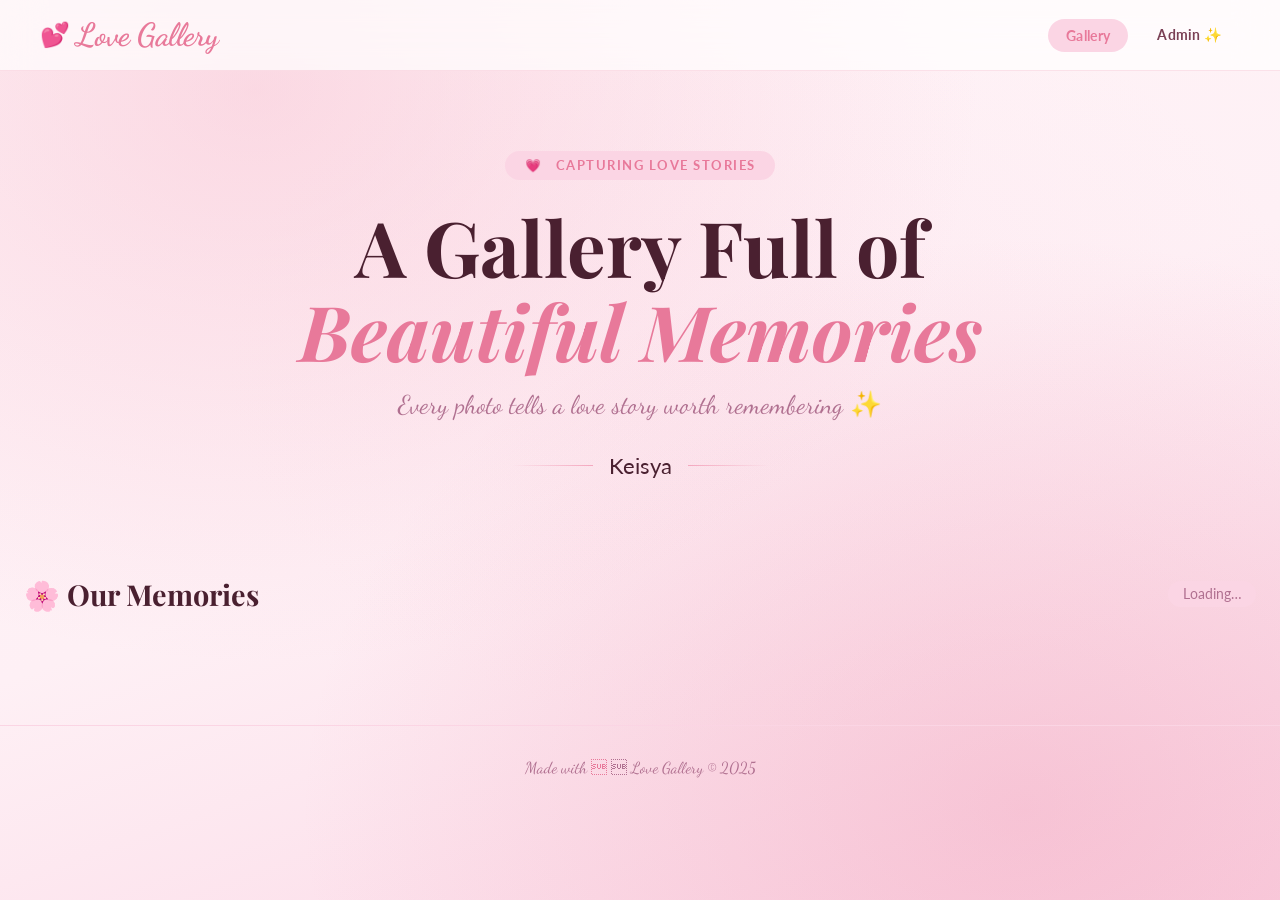
==== index.html @ 6d2fbdd9 "Add files via upload" ====
<!DOCTYPE html>
<html lang="en">
<head>
  <meta charset="UTF-8" />
  <meta name="viewport" content="width=device-width, initial-scale=1.0" />
  <title>Love Gallery 💕 — A Place for Beautiful Memories</title>
  <link rel="stylesheet" href="style.css" />
  <link rel="icon" href="data:image/svg+xml,<svg xmlns='http://www.w3.org/2000/svg' viewBox='0 0 100 100'><text y='.9em' font-size='90'>💕</text></svg>" />
</head>
<body>

  <!-- Floating Hearts -->
  <div class="floating-hearts" aria-hidden="true"></div>

  <!-- Lightbox -->
  <div class="lightbox hidden" id="lightbox" role="dialog" aria-modal="true">
    <button class="lightbox-close" id="lb-close" aria-label="Close">✕</button>
    <div class="lightbox-content">
      <img class="lightbox-img" id="lb-img" src="" alt="" />
      <div class="lightbox-caption" id="lb-caption"></div>
    </div>
  </div>

  <div class="page-wrapper">

    <!-- ─── Header ─── -->
    <header class="site-header">
      <div class="header-inner">
        <a href="index.html" class="site-logo">
          <span class="heart-icon">💕</span>
          Love Gallery
        </a>
        <nav class="nav-links">
          <a href="index.html" class="nav-link active">Gallery</a>
          <a href="admin.html" class="nav-link">Admin ✨</a>
        </nav>
      </div>
    </header>

    <!-- ─── Hero ─── -->
    <section class="hero" aria-label="Hero">
      <div class="hero-badge">💗 &nbsp; Capturing Love Stories</div>
      <h1 class="hero-title">
        A Gallery Full of<br><span>Beautiful Memories</span>
      </h1>
      <p class="hero-subtitle">Every photo tells a love story worth remembering ✨</p>

      <div class="hero-divider">
        <span style="font-size:1.4rem">Keisya</span>
      </div>
    </section>

    <!-- ─── Gallery ─── -->
    <main class="gallery-section" id="main-gallery">
      <div class="section-header">
        <h2 class="section-title">
          🌸 Our Memories
        </h2>
        <span class="photo-count" id="photo-count">Loading…</span>
      </div>

      <div class="gallery-grid" id="gallery-grid">
        <!-- Injected by JS -->
      </div>
    </main>

    <!-- ─── Footer ─── -->
    <footer class="site-footer">
      Made with <span></span>  Love Gallery &copy; 2025
    </footer>

  </div>

  <!-- Supabase -->
  <script src="https://cdn.jsdelivr.net/npm/@supabase/supabase-js@2/dist/umd/supabase.min.js"></script>
  <script src="app.js"></script>
</body>
</html>
---- style.css ----
/* ========================================
   LOVE GALLERY — Pink Romantic Theme
   ======================================== */

@import url('https://fonts.googleapis.com/css2?family=Playfair+Display:ital,wght@0,400;0,700;1,400&family=Lato:wght@300;400;700&family=Dancing+Script:wght@400;600;700&display=swap');

/* ─── CSS Variables ─── */
:root {
  --pink-deep:    #e8799a;
  --pink-mid:     #f4a7be;
  --pink-soft:    #fbd5e4;
  --pink-pale:    #fef0f5;
  --pink-blush:   #fff5f8;
  --white:        #ffffff;
  --text-dark:    #4a2030;
  --text-mid:     #7a4055;
  --text-light:   #b07090;
  --shadow-sm:    0 4px 20px rgba(232,121,154,0.18);
  --shadow-md:    0 8px 40px rgba(232,121,154,0.28);
  --shadow-lg:    0 20px 60px rgba(232,121,154,0.35);
  --radius-card:  20px;
  --radius-btn:   50px;
  --transition:   all 0.35s cubic-bezier(0.4, 0, 0.2, 1);
}

/* ─── Reset & Base ─── */
*, *::before, *::after { box-sizing: border-box; margin: 0; padding: 0; }

html { scroll-behavior: smooth; }

body {
  font-family: 'Lato', sans-serif;
  background: var(--pink-blush);
  color: var(--text-dark);
  min-height: 100vh;
  overflow-x: hidden;
}

/* ─── Animated Background ─── */
body::before {
  content: '';
  position: fixed;
  inset: 0;
  background:
    radial-gradient(ellipse at 20% 10%,  rgba(244,167,190,0.35) 0%, transparent 50%),
    radial-gradient(ellipse at 80% 90%,  rgba(232,121,154,0.25) 0%, transparent 50%),
    radial-gradient(ellipse at 60% 40%,  rgba(251,213,228,0.20) 0%, transparent 50%),
    linear-gradient(160deg, #fff5f8 0%, #fef0f5 50%, #fbd5e4 100%);
  z-index: -1;
  animation: bgShift 12s ease-in-out infinite alternate;
}

@keyframes bgShift {
  0%   { opacity: 1; }
  100% { opacity: 0.85; }
}

/* ─── Floating Hearts Decoration ─── */
.floating-hearts {
  position: fixed;
  top: 0; left: 0;
  width: 100%; height: 100%;
  pointer-events: none;
  z-index: 0;
  overflow: hidden;
}

.heart-particle {
  position: absolute;
  font-size: 1.2rem;
  animation: floatUp linear infinite;
  opacity: 0;
}

@keyframes floatUp {
  0%   { transform: translateY(110vh) rotate(0deg);   opacity: 0; }
  10%  { opacity: 0.6; }
  90%  { opacity: 0.4; }
  100% { transform: translateY(-10vh)  rotate(360deg); opacity: 0; }
}

/* ─── Page Wrapper ─── */
.page-wrapper {
  position: relative;
  z-index: 1;
  min-height: 100vh;
}

/* ─── Header / Navbar ─── */
.site-header {
  background: rgba(255,255,255,0.7);
  backdrop-filter: blur(20px);
  -webkit-backdrop-filter: blur(20px);
  border-bottom: 1px solid rgba(232,121,154,0.2);
  padding: 0 2rem;
  position: sticky;
  top: 0;
  z-index: 100;
}

.header-inner {
  max-width: 1200px;
  margin: 0 auto;
  height: 70px;
  display: flex;
  align-items: center;
  justify-content: space-between;
}

.site-logo {
  font-family: 'Dancing Script', cursive;
  font-size: 2rem;
  font-weight: 700;
  color: var(--pink-deep);
  text-decoration: none;
  display: flex;
  align-items: center;
  gap: 0.4rem;
  letter-spacing: -0.5px;
  transition: var(--transition);
}

.site-logo:hover { transform: scale(1.04); }
.site-logo .heart-icon { font-size: 1.5rem; animation: heartbeat 1.5s ease-in-out infinite; }

@keyframes heartbeat {
  0%, 100% { transform: scale(1);    }
  25%       { transform: scale(1.2); }
  50%       { transform: scale(1);   }
  75%       { transform: scale(1.1); }
}

.nav-links { display: flex; gap: 0.75rem; align-items: center; }

.nav-link {
  font-family: 'Lato', sans-serif;
  font-size: 0.9rem;
  font-weight: 700;
  color: var(--text-mid);
  text-decoration: none;
  padding: 0.5rem 1.1rem;
  border-radius: var(--radius-btn);
  transition: var(--transition);
  letter-spacing: 0.3px;
}

.nav-link:hover,
.nav-link.active {
  background: var(--pink-soft);
  color: var(--pink-deep);
}

/* ─── Buttons ─── */
.btn {
  display: inline-flex;
  align-items: center;
  gap: 0.5rem;
  padding: 0.65rem 1.6rem;
  border-radius: var(--radius-btn);
  font-family: 'Lato', sans-serif;
  font-size: 0.9rem;
  font-weight: 700;
  cursor: pointer;
  border: none;
  outline: none;
  text-decoration: none;
  transition: var(--transition);
  letter-spacing: 0.3px;
}

.btn-primary {
  background: linear-gradient(135deg, var(--pink-deep), var(--pink-mid));
  color: var(--white);
  box-shadow: 0 4px 18px rgba(232,121,154,0.45);
}

.btn-primary:hover {
  transform: translateY(-2px);
  box-shadow: 0 8px 28px rgba(232,121,154,0.55);
  background: linear-gradient(135deg, #d4607e, var(--pink-deep));
}

.btn-secondary {
  background: var(--white);
  color: var(--pink-deep);
  border: 2px solid var(--pink-soft);
}

.btn-secondary:hover {
  background: var(--pink-soft);
  border-color: var(--pink-mid);
  transform: translateY(-2px);
  box-shadow: var(--shadow-sm);
}

.btn-danger {
  background: linear-gradient(135deg, #ff6b8a, #ff8fa3);
  color: white;
  box-shadow: 0 4px 18px rgba(255,107,138,0.35);
}

.btn-danger:hover {
  transform: translateY(-2px);
  box-shadow: 0 8px 28px rgba(255,107,138,0.45);
}

.btn-sm { padding: 0.4rem 1rem; font-size: 0.8rem; }

/* ─── Hero Section ─── */
.hero {
  text-align: center;
  padding: 5rem 2rem 3rem;
}

.hero-badge {
  display: inline-flex;
  align-items: center;
  gap: 0.4rem;
  background: var(--pink-soft);
  color: var(--pink-deep);
  font-size: 0.8rem;
  font-weight: 700;
  letter-spacing: 1.5px;
  text-transform: uppercase;
  padding: 0.4rem 1.2rem;
  border-radius: 50px;
  margin-bottom: 1.5rem;
}

.hero-title {
  font-family: 'Playfair Display', serif;
  font-size: clamp(2.8rem, 6vw, 5rem);
  font-weight: 700;
  color: var(--text-dark);
  line-height: 1.1;
  margin-bottom: 1rem;
}

.hero-title span {
  color: var(--pink-deep);
  font-style: italic;
}

.hero-subtitle {
  font-family: 'Dancing Script', cursive;
  font-size: clamp(1.2rem, 2.5vw, 1.6rem);
  color: var(--text-light);
  margin-bottom: 2rem;
}

.hero-divider {
  display: flex;
  align-items: center;
  justify-content: center;
  gap: 1rem;
  margin: 2rem 0;
}

.hero-divider::before,
.hero-divider::after {
  content: '';
  width: 80px;
  height: 1px;
  background: linear-gradient(90deg, transparent, var(--pink-mid));
}

.hero-divider::after { background: linear-gradient(90deg, var(--pink-mid), transparent); }

/* ─── Gallery Grid ─── */
.gallery-section {
  max-width: 1300px;
  margin: 0 auto;
  padding: 1rem 1.5rem 5rem;
}

.section-header {
  display: flex;
  align-items: center;
  justify-content: space-between;
  margin-bottom: 2rem;
  flex-wrap: wrap;
  gap: 1rem;
}

.section-title {
  font-family: 'Playfair Display', serif;
  font-size: 1.8rem;
  color: var(--text-dark);
}

.photo-count {
  font-size: 0.85rem;
  color: var(--text-light);
  background: var(--pink-soft);
  padding: 0.3rem 0.9rem;
  border-radius: 50px;
}

.gallery-grid {
  display: grid;
  grid-template-columns: repeat(auto-fill, minmax(280px, 1fr));
  gap: 1.8rem;
}

/* ─── Photo Card ─── */
.photo-card {
  background: var(--white);
  border-radius: var(--radius-card);
  overflow: hidden;
  box-shadow: var(--shadow-sm);
  transition: var(--transition);
  position: relative;
  animation: cardIn 0.5s ease both;
}

@keyframes cardIn {
  from { opacity: 0; transform: translateY(24px) scale(0.97); }
  to   { opacity: 1; transform: translateY(0)    scale(1);    }
}

.photo-card:hover {
  transform: translateY(-8px) scale(1.01);
  box-shadow: var(--shadow-lg);
}

.photo-card::before {
  content: '';
  position: absolute;
  inset: 0;
  border-radius: var(--radius-card);
  border: 2px solid transparent;
  background: linear-gradient(135deg, var(--pink-mid), var(--pink-deep)) border-box;
  -webkit-mask: linear-gradient(#fff 0 0) padding-box, linear-gradient(#fff 0 0);
  -webkit-mask-composite: destination-out;
  mask-composite: exclude;
  opacity: 0;
  transition: var(--transition);
}

.photo-card:hover::before { opacity: 1; }

.card-image-wrap {
  position: relative;
  overflow: hidden;
  aspect-ratio: 4/3;
  background: var(--pink-pale);
}

.card-image-wrap img {
  width: 100%;
  height: 100%;
  object-fit: cover;
  transition: transform 0.5s cubic-bezier(0.4, 0, 0.2, 1);
  display: block;
}

.photo-card:hover .card-image-wrap img { transform: scale(1.07); }

.card-overlay {
  position: absolute;
  inset: 0;
  background: linear-gradient(180deg, transparent 50%, rgba(232,121,154,0.7) 100%);
  opacity: 0;
  transition: var(--transition);
  display: flex;
  align-items: flex-end;
  padding: 1rem;
}

.photo-card:hover .card-overlay { opacity: 1; }

.overlay-heart {
  font-size: 1.5rem;
  animation: heartbeat 1.2s ease-in-out infinite;
}

.card-body {
  padding: 1rem 1.2rem 1.2rem;
}

.card-title {
  font-family: 'Playfair Display', serif;
  font-size: 1rem;
  font-weight: 700;
  color: var(--text-dark);
  margin-bottom: 0.4rem;
  white-space: nowrap;
  overflow: hidden;
  text-overflow: ellipsis;
}

.card-meta {
  font-size: 0.75rem;
  color: var(--text-light);
  display: flex;
  align-items: center;
  gap: 0.3rem;
}

/* Admin card actions */
.card-actions {
  display: flex;
  gap: 0.5rem;
  padding: 0 1.2rem 1.2rem;
}

/* ─── Empty State ─── */
.empty-state {
  grid-column: 1/-1;
  text-align: center;
  padding: 5rem 2rem;
}

.empty-state .empty-icon {
  font-size: 4rem;
  margin-bottom: 1rem;
  animation: heartbeat 1.5s ease-in-out infinite;
  display: block;
}

.empty-state h3 {
  font-family: 'Playfair Display', serif;
  font-size: 1.6rem;
  color: var(--text-mid);
  margin-bottom: 0.5rem;
}

.empty-state p { color: var(--text-light); }

/* ─── Loading Spinner ─── */
.loading-state {
  grid-column: 1/-1;
  display: flex;
  flex-direction: column;
  align-items: center;
  padding: 4rem;
  gap: 1rem;
  color: var(--text-light);
}

.spinner {
  width: 48px; height: 48px;
  border: 4px solid var(--pink-soft);
  border-top-color: var(--pink-deep);
  border-radius: 50%;
  animation: spin 0.8s linear infinite;
}

@keyframes spin { to { transform: rotate(360deg); } }

/* ─── Auth / Login Page ─── */
.auth-page {
  min-height: 100vh;
  display: flex;
  align-items: center;
  justify-content: center;
  padding: 2rem;
}

.auth-card {
  background: rgba(255,255,255,0.88);
  backdrop-filter: blur(24px);
  border-radius: 28px;
  padding: 3rem 2.5rem;
  width: 100%;
  max-width: 420px;
  box-shadow: var(--shadow-lg);
  border: 1px solid rgba(244,167,190,0.35);
  text-align: center;
  animation: cardIn 0.6s ease both;
}

.auth-logo {
  font-family: 'Dancing Script', cursive;
  font-size: 2.4rem;
  color: var(--pink-deep);
  font-weight: 700;
  margin-bottom: 0.5rem;
}

.auth-tagline {
  font-size: 0.9rem;
  color: var(--text-light);
  margin-bottom: 2rem;
}

.auth-hearts {
  font-size: 1.2rem;
  letter-spacing: 0.3rem;
  margin-bottom: 2rem;
  animation: heartbeat 1.8s ease-in-out infinite;
}

/* ─── Form Elements ─── */
.form-group {
  margin-bottom: 1.2rem;
  text-align: left;
}

.form-label {
  display: block;
  font-size: 0.8rem;
  font-weight: 700;
  color: var(--text-mid);
  margin-bottom: 0.4rem;
  letter-spacing: 0.5px;
  text-transform: uppercase;
}

.form-input {
  width: 100%;
  padding: 0.85rem 1.2rem;
  border: 2px solid var(--pink-soft);
  border-radius: 14px;
  font-family: 'Lato', sans-serif;
  font-size: 0.95rem;
  color: var(--text-dark);
  background: var(--white);
  transition: var(--transition);
  outline: none;
}

.form-input:focus {
  border-color: var(--pink-mid);
  box-shadow: 0 0 0 4px rgba(244,167,190,0.25);
}

.form-input::placeholder { color: var(--text-light); }

.form-input.error { border-color: #ff6b8a; }

/* ─── Alert / Toast ─── */
.alert {
  padding: 0.85rem 1.2rem;
  border-radius: 12px;
  font-size: 0.88rem;
  margin-bottom: 1rem;
  display: flex;
  align-items: center;
  gap: 0.5rem;
  animation: slideDown 0.3s ease;
}

@keyframes slideDown {
  from { opacity: 0; transform: translateY(-8px); }
  to   { opacity: 1; transform: translateY(0);    }
}

.alert-error   { background: #fff0f3; color: #c0334d; border: 1px solid #ffc0cb; }
.alert-success { background: #f0fff8; color: #0c7c59; border: 1px solid #a8e6cf; }
.alert-info    { background: var(--pink-pale); color: var(--text-mid); border: 1px solid var(--pink-soft); }

/* ─── Dashboard Layout ─── */
.dashboard-layout {
  display: grid;
  grid-template-columns: 260px 1fr;
  min-height: calc(100vh - 70px);
}

/* ─── Sidebar ─── */
.sidebar {
  background: rgba(255,255,255,0.75);
  backdrop-filter: blur(20px);
  border-right: 1px solid rgba(232,121,154,0.15);
  padding: 2rem 1.2rem;
  display: flex;
  flex-direction: column;
  gap: 0.5rem;
}

.sidebar-section-label {
  font-size: 0.7rem;
  font-weight: 700;
  letter-spacing: 1.5px;
  text-transform: uppercase;
  color: var(--text-light);
  padding: 0.5rem 0.8rem;
  margin-top: 0.5rem;
}

.sidebar-link {
  display: flex;
  align-items: center;
  gap: 0.7rem;
  padding: 0.75rem 1rem;
  border-radius: 14px;
  color: var(--text-mid);
  text-decoration: none;
  font-size: 0.9rem;
  font-weight: 700;
  transition: var(--transition);
  cursor: pointer;
  border: none;
  background: none;
  width: 100%;
  text-align: left;
}

.sidebar-link:hover,
.sidebar-link.active {
  background: var(--pink-soft);
  color: var(--pink-deep);
}

.sidebar-link .icon { font-size: 1.1rem; }

.sidebar-bottom {
  margin-top: auto;
  padding-top: 1rem;
  border-top: 1px solid var(--pink-soft);
}

/* ─── Main Content ─── */
.main-content {
  padding: 2rem;
  overflow-y: auto;
}

.content-header {
  margin-bottom: 2rem;
}

.content-title {
  font-family: 'Playfair Display', serif;
  font-size: 2rem;
  color: var(--text-dark);
  margin-bottom: 0.3rem;
}

.content-subtitle {
  font-size: 0.9rem;
  color: var(--text-light);
}

/* ─── Stats Cards ─── */
.stats-grid {
  display: grid;
  grid-template-columns: repeat(auto-fit, minmax(160px, 1fr));
  gap: 1.2rem;
  margin-bottom: 2rem;
}

.stat-card {
  background: var(--white);
  border-radius: 18px;
  padding: 1.4rem;
  box-shadow: var(--shadow-sm);
  text-align: center;
  transition: var(--transition);
}

.stat-card:hover { transform: translateY(-4px); box-shadow: var(--shadow-md); }

.stat-icon { font-size: 2rem; margin-bottom: 0.5rem; }
.stat-number {
  font-family: 'Playfair Display', serif;
  font-size: 2rem;
  font-weight: 700;
  color: var(--pink-deep);
}

.stat-label { font-size: 0.8rem; color: var(--text-light); }

/* ─── Upload Zone ─── */
.upload-zone {
  background: var(--white);
  border-radius: 24px;
  padding: 2rem;
  box-shadow: var(--shadow-sm);
  margin-bottom: 2rem;
}

.upload-zone-title {
  font-family: 'Playfair Display', serif;
  font-size: 1.3rem;
  color: var(--text-dark);
  margin-bottom: 1.5rem;
  display: flex;
  align-items: center;
  gap: 0.5rem;
}

.dropzone {
  border: 2.5px dashed var(--pink-mid);
  border-radius: 18px;
  padding: 3rem 2rem;
  text-align: center;
  cursor: pointer;
  transition: var(--transition);
  background: var(--pink-blush);
  position: relative;
  overflow: hidden;
}

.dropzone:hover,
.dropzone.dragover {
  border-color: var(--pink-deep);
  background: var(--pink-pale);
  box-shadow: 0 0 0 6px rgba(232,121,154,0.1);
}

.dropzone.dragover { transform: scale(1.01); }

.dropzone input[type=file] {
  position: absolute;
  inset: 0;
  opacity: 0;
  cursor: pointer;
  width: 100%;
  height: 100%;
}

.dropzone-icon { font-size: 3rem; margin-bottom: 1rem; display: block; }

.dropzone h3 {
  font-family: 'Playfair Display', serif;
  font-size: 1.1rem;
  color: var(--text-mid);
  margin-bottom: 0.5rem;
}

.dropzone p { font-size: 0.85rem; color: var(--text-light); }

/* ─── Image Preview ─── */
.preview-wrap {
  margin-top: 1.5rem;
  display: none;
  gap: 1.5rem;
  align-items: flex-start;
}

.preview-wrap.visible { display: flex; flex-wrap: wrap; }

.preview-img {
  width: 160px;
  height: 120px;
  object-fit: cover;
  border-radius: 14px;
  box-shadow: var(--shadow-sm);
  border: 3px solid var(--pink-soft);
}

.preview-form { flex: 1; min-width: 200px; }

.upload-actions {
  display: flex;
  gap: 0.75rem;
  margin-top: 1rem;
  flex-wrap: wrap;
}

/* ─── Progress Bar ─── */
.progress-bar-wrap {
  margin-top: 1rem;
  display: none;
}

.progress-bar-wrap.visible { display: block; }

.progress-bar-track {
  height: 8px;
  background: var(--pink-soft);
  border-radius: 50px;
  overflow: hidden;
}

.progress-bar-fill {
  height: 100%;
  background: linear-gradient(90deg, var(--pink-mid), var(--pink-deep));
  border-radius: 50px;
  width: 0%;
  transition: width 0.3s ease;
}

.progress-label {
  font-size: 0.78rem;
  color: var(--text-light);
  margin-top: 0.4rem;
}

/* ─── Admin Gallery Grid ─── */
.admin-gallery {
  background: var(--white);
  border-radius: 24px;
  padding: 2rem;
  box-shadow: var(--shadow-sm);
}

.admin-gallery-title {
  font-family: 'Playfair Display', serif;
  font-size: 1.3rem;
  color: var(--text-dark);
  margin-bottom: 1.5rem;
  display: flex;
  align-items: center;
  gap: 0.5rem;
}

.admin-photo-grid {
  display: grid;
  grid-template-columns: repeat(auto-fill, minmax(200px, 1fr));
  gap: 1.2rem;
}

.admin-photo-card {
  background: var(--pink-blush);
  border-radius: 16px;
  overflow: hidden;
  box-shadow: 0 2px 12px rgba(232,121,154,0.12);
  transition: var(--transition);
  animation: cardIn 0.4s ease both;
}

.admin-photo-card:hover {
  transform: translateY(-4px);
  box-shadow: var(--shadow-md);
}

.admin-card-img {
  aspect-ratio: 4/3;
  object-fit: cover;
  width: 100%;
  display: block;
}

.admin-card-body {
  padding: 0.8rem;
}

.admin-card-title {
  font-size: 0.85rem;
  font-weight: 700;
  color: var(--text-dark);
  white-space: nowrap;
  overflow: hidden;
  text-overflow: ellipsis;
  margin-bottom: 0.5rem;
}

/* ─── Modal ─── */
.modal-overlay {
  position: fixed;
  inset: 0;
  background: rgba(74,32,48,0.5);
  backdrop-filter: blur(6px);
  z-index: 1000;
  display: flex;
  align-items: center;
  justify-content: center;
  padding: 1rem;
  animation: fadeIn 0.2s ease;
}

.modal-overlay.hidden { display: none; }

@keyframes fadeIn { from { opacity: 0; } to { opacity: 1; } }

.modal {
  background: var(--white);
  border-radius: 24px;
  padding: 2rem;
  max-width: 480px;
  width: 100%;
  box-shadow: var(--shadow-lg);
  animation: cardIn 0.3s ease;
  text-align: center;
}

.modal-icon { font-size: 3rem; margin-bottom: 1rem; display: block; }
.modal-title {
  font-family: 'Playfair Display', serif;
  font-size: 1.4rem;
  color: var(--text-dark);
  margin-bottom: 0.5rem;
}

.modal-text { font-size: 0.9rem; color: var(--text-light); margin-bottom: 1.5rem; }
.modal-actions { display: flex; gap: 0.75rem; justify-content: center; }

/* ─── Lightbox ─── */
.lightbox {
  position: fixed;
  inset: 0;
  background: rgba(20,5,10,0.92);
  z-index: 2000;
  display: flex;
  align-items: center;
  justify-content: center;
  padding: 2rem;
  animation: fadeIn 0.3s ease;
  cursor: zoom-out;
}

.lightbox.hidden { display: none; }

.lightbox-content {
  position: relative;
  max-width: 90vw;
  max-height: 90vh;
  cursor: default;
}

.lightbox-img {
  max-width: 100%;
  max-height: 85vh;
  border-radius: 16px;
  box-shadow: 0 0 80px rgba(232,121,154,0.3);
  object-fit: contain;
  display: block;
}

.lightbox-close {
  position: fixed;
  top: 1.5rem;
  right: 1.5rem;
  background: rgba(255,255,255,0.15);
  backdrop-filter: blur(10px);
  border: 1px solid rgba(255,255,255,0.2);
  border-radius: 50%;
  width: 44px;
  height: 44px;
  display: flex;
  align-items: center;
  justify-content: center;
  cursor: pointer;
  color: white;
  font-size: 1.2rem;
  transition: var(--transition);
}

.lightbox-close:hover { background: rgba(232,121,154,0.4); }

.lightbox-caption {
  position: absolute;
  bottom: -2.5rem;
  left: 0; right: 0;
  text-align: center;
  font-family: 'Dancing Script', cursive;
  font-size: 1.2rem;
  color: rgba(255,255,255,0.8);
}

/* ─── Footer ─── */
.site-footer {
  text-align: center;
  padding: 2rem;
  font-family: 'Dancing Script', cursive;
  font-size: 1rem;
  color: var(--text-light);
  border-top: 1px solid var(--pink-soft);
}

.site-footer span { color: var(--pink-deep); }

/* ─── Scrollbar ─── */
::-webkit-scrollbar { width: 8px; }
::-webkit-scrollbar-track { background: var(--pink-blush); }
::-webkit-scrollbar-thumb { background: var(--pink-mid); border-radius: 50px; }
::-webkit-scrollbar-thumb:hover { background: var(--pink-deep); }

/* ─── Responsive ─── */
@media (max-width: 768px) {
  .dashboard-layout {
    grid-template-columns: 1fr;
  }

  .sidebar {
    position: fixed;
    left: -280px;
    top: 70px;
    width: 260px;
    height: calc(100vh - 70px);
    z-index: 200;
    transition: left 0.3s ease;
    border-right: 1px solid var(--pink-soft);
  }

  .sidebar.open { left: 0; }

  .sidebar-overlay {
    position: fixed;
    inset: 0;
    background: rgba(74,32,48,0.4);
    z-index: 199;
    display: none;
  }

  .sidebar-overlay.visible { display: block; }

  .hamburger {
    display: flex !important;
  }

  .hero-title { font-size: 2.2rem; }
  .gallery-grid { grid-template-columns: repeat(auto-fill, minmax(220px, 1fr)); gap: 1.2rem; }
  .main-content { padding: 1.2rem; }

  .preview-wrap { flex-direction: column; }
  .preview-img { width: 100%; height: 200px; }
}

.hamburger {
  display: none;
  align-items: center;
  justify-content: center;
  width: 40px;
  height: 40px;
  border-radius: 10px;
  border: none;
  background: var(--pink-soft);
  color: var(--pink-deep);
  cursor: pointer;
  font-size: 1.2rem;
}

/* ─── Toast Notification ─── */
.toast-container {
  position: fixed;
  bottom: 2rem;
  right: 2rem;
  z-index: 9999;
  display: flex;
  flex-direction: column;
  gap: 0.75rem;
}

.toast {
  background: var(--white);
  border-radius: 14px;
  padding: 0.9rem 1.4rem;
  box-shadow: var(--shadow-md);
  display: flex;
  align-items: center;
  gap: 0.7rem;
  font-size: 0.88rem;
  color: var(--text-dark);
  border-left: 4px solid var(--pink-deep);
  animation: slideInRight 0.3s ease;
  max-width: 320px;
}

.toast.success { border-color: #2ecc71; }
.toast.error   { border-color: #e74c3c; }

@keyframes slideInRight {
  from { opacity: 0; transform: translateX(40px); }
  to   { opacity: 1; transform: translateX(0);    }
}

@keyframes slideOutRight {
  from { opacity: 1; transform: translateX(0);    }
  to   { opacity: 0; transform: translateX(40px); }
}
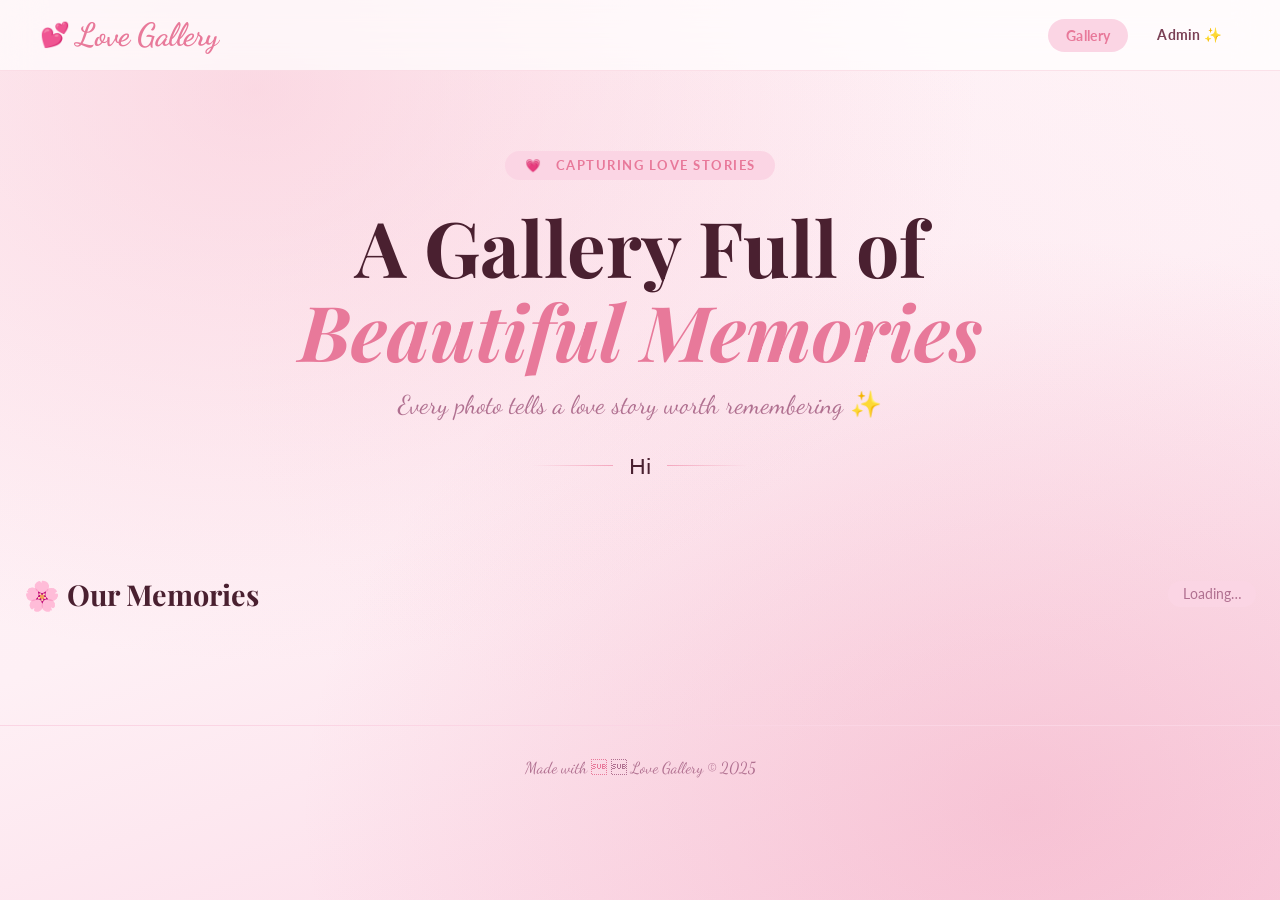
==== commit f0bb9e65: "Update index.html" ====
--- a/index.html
+++ b/index.html
@@ -46,7 +46,7 @@
       <p class="hero-subtitle">Every photo tells a love story worth remembering ✨</p>
 
       <div class="hero-divider">
-        <span style="font-size:1.4rem">Keisya</span>
+        <span style="font-size:1.4rem">Hi</span>
       </div>
     </section>
 
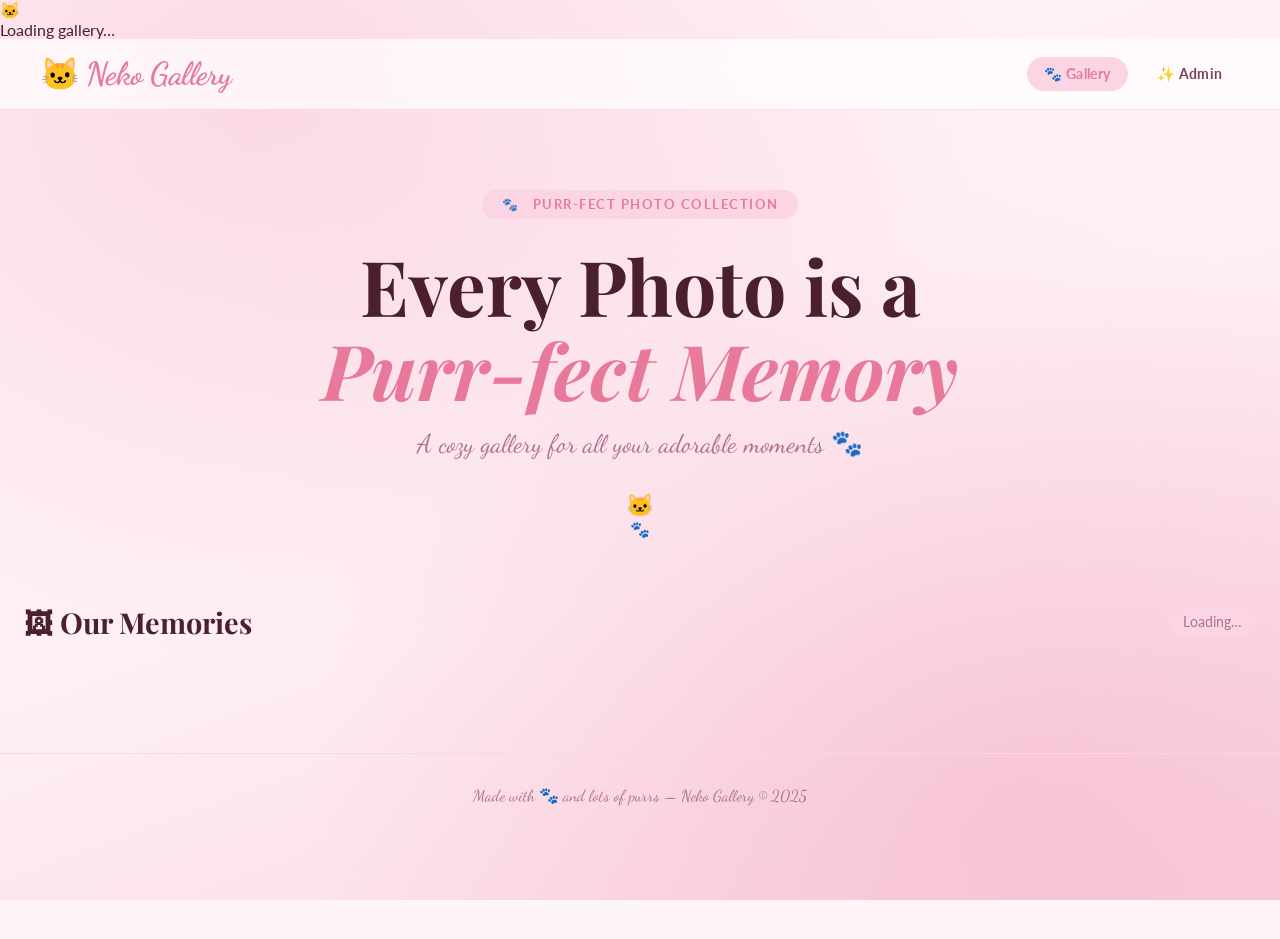
==== commit a26c18b2: "Update index.html" ====
--- a/index.html
+++ b/index.html
@@ -3,16 +3,25 @@
 <head>
   <meta charset="UTF-8" />
   <meta name="viewport" content="width=device-width, initial-scale=1.0" />
-  <title>Love Gallery 💕 — A Place for Beautiful Memories</title>
+  <title>Neko Gallery 🐱 — Capture Every Purr-fect Moment</title>
   <link rel="stylesheet" href="style.css" />
-  <link rel="icon" href="data:image/svg+xml,<svg xmlns='http://www.w3.org/2000/svg' viewBox='0 0 100 100'><text y='.9em' font-size='90'>💕</text></svg>" />
+  <link rel="icon" href="data:image/svg+xml,<svg xmlns='http://www.w3.org/2000/svg' viewBox='0 0 100 100'><text y='.9em' font-size='90'>🐱</text></svg>" />
 </head>
 <body>
 
-  <!-- Floating Hearts -->
+  <!-- ─── Cat Loader ─── -->
+  <div class="cat-loader" id="cat-loader">
+    <div class="loader-cat">🐱</div>
+    <div class="loader-dots">
+      <span></span><span></span><span></span>
+    </div>
+    <div class="loader-text">Loading gallery…</div>
+  </div>
+
+  <!-- ─── Floating Paws ─── -->
   <div class="floating-hearts" aria-hidden="true"></div>
 
-  <!-- Lightbox -->
+  <!-- ─── Lightbox ─── -->
   <div class="lightbox hidden" id="lightbox" role="dialog" aria-modal="true">
     <button class="lightbox-close" id="lb-close" aria-label="Close">✕</button>
     <div class="lightbox-content">
@@ -27,35 +36,42 @@
     <header class="site-header">
       <div class="header-inner">
         <a href="index.html" class="site-logo">
-          <span class="heart-icon">💕</span>
-          Love Gallery
+          <span class="logo-cat">🐱</span>
+          Neko Gallery
         </a>
         <nav class="nav-links">
-          <a href="index.html" class="nav-link active">Gallery</a>
-          <a href="admin.html" class="nav-link">Admin ✨</a>
+          <a href="index.html" class="nav-link active">🐾 Gallery</a>
+          <a href="admin.html" class="nav-link">✨ Admin</a>
         </nav>
       </div>
     </header>
 
     <!-- ─── Hero ─── -->
     <section class="hero" aria-label="Hero">
-      <div class="hero-badge">💗 &nbsp; Capturing Love Stories</div>
+      <div class="hero-badge">🐾 &nbsp; Purr-fect Photo Collection</div>
+
       <h1 class="hero-title">
-        A Gallery Full of<br><span>Beautiful Memories</span>
+        Every Photo is a<br><span>Purr-fect Memory</span>
       </h1>
-      <p class="hero-subtitle">Every photo tells a love story worth remembering ✨</p>
 
-      <div class="hero-divider">
-        <span style="font-size:1.4rem">Hi</span>
+      <p class="hero-subtitle">A cozy gallery for all your adorable moments 🐾</p>
+
+      <!-- Whisker decoration -->
+      <div class="hero-whiskers">
+        <span class="whisker whisker-l"></span>
+        <span style="font-size:1.4rem">🐱</span>
+        <span class="whisker whisker-r"></span>
+      </div>
+
+      <div class="paw-divider">
+        <span>🐾</span>
       </div>
     </section>
 
     <!-- ─── Gallery ─── -->
     <main class="gallery-section" id="main-gallery">
       <div class="section-header">
-        <h2 class="section-title">
-          🌸 Our Memories
-        </h2>
+        <h2 class="section-title">🖼 Our Memories</h2>
         <span class="photo-count" id="photo-count">Loading…</span>
       </div>
 
@@ -66,12 +82,11 @@
 
     <!-- ─── Footer ─── -->
     <footer class="site-footer">
-      Made with <span></span>  Love Gallery &copy; 2025
+      Made with <span>🐾</span> and lots of purrs — Neko Gallery &copy; 2025
     </footer>
 
-  </div>
+  </div><!-- /page-wrapper -->
 
-  <!-- Supabase -->
   <script src="https://cdn.jsdelivr.net/npm/@supabase/supabase-js@2/dist/umd/supabase.min.js"></script>
   <script src="app.js"></script>
 </body>
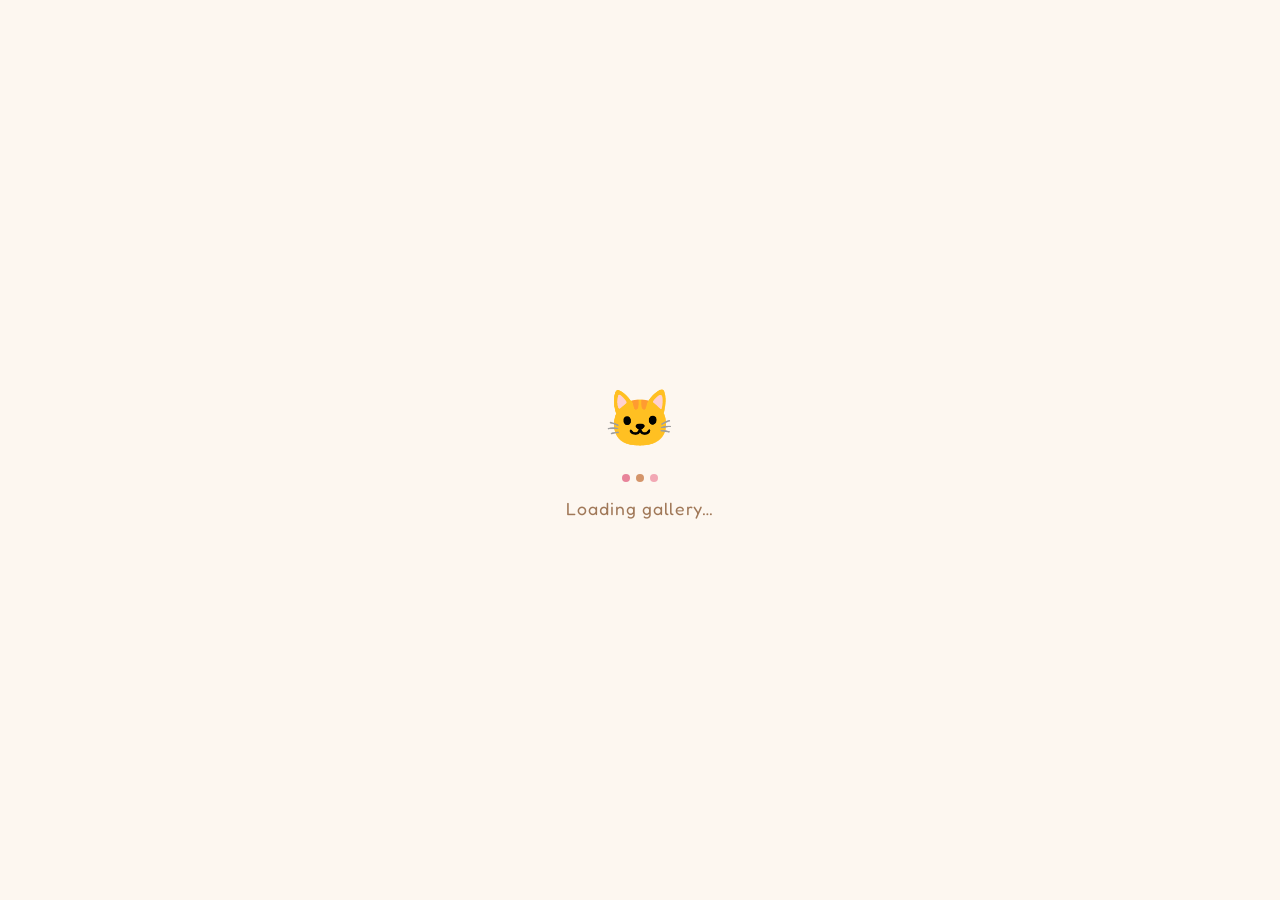
==== commit f4f88cca: "Update index.html" ====
--- a/index.html
+++ b/index.html
@@ -3,7 +3,7 @@
 <head>
   <meta charset="UTF-8" />
   <meta name="viewport" content="width=device-width, initial-scale=1.0" />
-  <title>Neko Gallery 🐱 — Capture Every Purr-fect Moment</title>
+  <title>Azka Ganteng 🐱 — Capture Every Purr-fect Moment</title>
   <link rel="stylesheet" href="style.css" />
   <link rel="icon" href="data:image/svg+xml,<svg xmlns='http://www.w3.org/2000/svg' viewBox='0 0 100 100'><text y='.9em' font-size='90'>🐱</text></svg>" />
 </head>
--- a/style.css
+++ b/style.css
@@ -1,61 +1,80 @@
-/* ========================================
-   LOVE GALLERY — Pink Romantic Theme
-   ======================================== */
-
-@import url('https://fonts.googleapis.com/css2?family=Playfair+Display:ital,wght@0,400;0,700;1,400&family=Lato:wght@300;400;700&family=Dancing+Script:wght@400;600;700&display=swap');
+/* ============================================================
+   NEKO GALLERY — Cute Cat Theme ✦ Pastel Edition
+   ============================================================ */
+
+@import url('https://fonts.googleapis.com/css2?family=Fredoka+One&family=Nunito:wght@400;600;700;800&family=Pacifico&display=swap');
 
 /* ─── CSS Variables ─── */
 :root {
-  --pink-deep:    #e8799a;
-  --pink-mid:     #f4a7be;
-  --pink-soft:    #fbd5e4;
-  --pink-pale:    #fef0f5;
-  --pink-blush:   #fff5f8;
-  --white:        #ffffff;
-  --text-dark:    #4a2030;
-  --text-mid:     #7a4055;
-  --text-light:   #b07090;
-  --shadow-sm:    0 4px 20px rgba(232,121,154,0.18);
-  --shadow-md:    0 8px 40px rgba(232,121,154,0.28);
-  --shadow-lg:    0 20px 60px rgba(232,121,154,0.35);
-  --radius-card:  20px;
-  --radius-btn:   50px;
-  --transition:   all 0.35s cubic-bezier(0.4, 0, 0.2, 1);
-}
-
-/* ─── Reset & Base ─── */
+  --cream:       #fdf7f0;
+  --beige:       #f5e8d5;
+  --warm-blush:  #fce8df;
+  --peach:       #f9d5c4;
+  --cat-pink:    #f2a8b4;
+  --cat-rose:    #e8849a;
+  --caramel:     #d4956a;
+  --sand:        #ecdcc8;
+  --soft-tan:    #e8d5bc;
+  --white:       #ffffff;
+  --text-dark:   #3a2518;
+  --text-mid:    #6b4a30;
+  --text-light:  #a07858;
+  --text-muted:  #c4a882;
+  --shadow-xs:   0 2px 10px rgba(180,100,60,0.10);
+  --shadow-sm:   0 4px 20px rgba(180,100,60,0.14);
+  --shadow-md:   0 8px 36px rgba(180,100,60,0.20);
+  --shadow-lg:   0 18px 60px rgba(180,100,60,0.26);
+  --radius-card: 22px;
+  --radius-btn:  50px;
+  --ease-bounce: cubic-bezier(0.34, 1.56, 0.64, 1);
+  --ease-smooth: cubic-bezier(0.4, 0, 0.2, 1);
+  --transition:  all 0.32s cubic-bezier(0.4, 0, 0.2, 1);
+}
+
+/* ─── Reset ─── */
 *, *::before, *::after { box-sizing: border-box; margin: 0; padding: 0; }
-
 html { scroll-behavior: smooth; }
 
 body {
-  font-family: 'Lato', sans-serif;
-  background: var(--pink-blush);
+  font-family: 'Nunito', sans-serif;
+  background-color: var(--cream);
   color: var(--text-dark);
   min-height: 100vh;
   overflow-x: hidden;
 }
 
-/* ─── Animated Background ─── */
+/* Pastel gradient mesh background */
 body::before {
   content: '';
   position: fixed;
   inset: 0;
   background:
-    radial-gradient(ellipse at 20% 10%,  rgba(244,167,190,0.35) 0%, transparent 50%),
-    radial-gradient(ellipse at 80% 90%,  rgba(232,121,154,0.25) 0%, transparent 50%),
-    radial-gradient(ellipse at 60% 40%,  rgba(251,213,228,0.20) 0%, transparent 50%),
-    linear-gradient(160deg, #fff5f8 0%, #fef0f5 50%, #fbd5e4 100%);
+    radial-gradient(ellipse at 15% 10%,  rgba(249,213,196,0.55) 0%, transparent 45%),
+    radial-gradient(ellipse at 85% 85%,  rgba(242,168,180,0.40) 0%, transparent 45%),
+    radial-gradient(ellipse at 55% 50%,  rgba(245,232,213,0.30) 0%, transparent 40%),
+    radial-gradient(ellipse at 75% 15%,  rgba(252,232,223,0.35) 0%, transparent 40%),
+    linear-gradient(165deg, #fdf7f0 0%, #fce8df 45%, #f5e8d5 100%);
+  z-index: -2;
+  animation: bgBreath 14s ease-in-out infinite alternate;
+}
+
+/* Subtle paw-print texture overlay */
+body::after {
+  content: '';
+  position: fixed;
+  inset: 0;
+  background-image: url("data:image/svg+xml,%3Csvg xmlns='http://www.w3.org/2000/svg' width='120' height='120' viewBox='0 0 120 120'%3E%3Cg fill='%23d4956a' opacity='0.045'%3E%3Cellipse cx='28' cy='22' rx='5' ry='6'/%3E%3Cellipse cx='42' cy='16' rx='4' ry='5.5'/%3E%3Cellipse cx='55' cy='18' rx='4' ry='5.5'/%3E%3Cellipse cx='67' cy='22' rx='5' ry='6'/%3E%3Cpath d='M35 32 Q47.5 24 60 32 Q70 42 47.5 52 Q25 42 35 32Z'/%3E%3C/g%3E%3C/svg%3E");
+  background-size: 120px 120px;
   z-index: -1;
-  animation: bgShift 12s ease-in-out infinite alternate;
-}
-
-@keyframes bgShift {
+  pointer-events: none;
+}
+
+@keyframes bgBreath {
   0%   { opacity: 1; }
-  100% { opacity: 0.85; }
-}
-
-/* ─── Floating Hearts Decoration ─── */
+  100% { opacity: 0.88; }
+}
+
+/* ─── Floating Paws Particles ─── */
 .floating-hearts {
   position: fixed;
   top: 0; left: 0;
@@ -67,16 +86,66 @@
 
 .heart-particle {
   position: absolute;
-  font-size: 1.2rem;
-  animation: floatUp linear infinite;
+  animation: pawFloat linear infinite;
   opacity: 0;
-}
-
-@keyframes floatUp {
-  0%   { transform: translateY(110vh) rotate(0deg);   opacity: 0; }
-  10%  { opacity: 0.6; }
-  90%  { opacity: 0.4; }
-  100% { transform: translateY(-10vh)  rotate(360deg); opacity: 0; }
+  will-change: transform;
+}
+
+@keyframes pawFloat {
+  0%   { transform: translateY(108vh) rotate(-15deg); opacity: 0;    }
+  8%   { opacity: 0.55; }
+  88%  { opacity: 0.35; }
+  100% { transform: translateY(-8vh)  rotate(25deg);  opacity: 0;    }
+}
+
+/* ─── Cat Loader ─── */
+.cat-loader {
+  position: fixed;
+  inset: 0;
+  background: var(--cream);
+  z-index: 9999;
+  display: flex;
+  flex-direction: column;
+  align-items: center;
+  justify-content: center;
+  gap: 1rem;
+  transition: opacity 0.5s ease;
+}
+
+.cat-loader.fade-out { opacity: 0; pointer-events: none; }
+
+.loader-cat {
+  font-size: 3.5rem;
+  animation: catBounce 0.6s cubic-bezier(0.34,1.56,0.64,1) infinite alternate;
+}
+
+@keyframes catBounce {
+  from { transform: translateY(0)    scale(1);    }
+  to   { transform: translateY(-14px) scale(1.1); }
+}
+
+.loader-dots { display: flex; gap: 6px; }
+
+.loader-dots span {
+  width: 8px; height: 8px;
+  border-radius: 50%;
+  background: var(--cat-rose);
+  animation: dotPulse 0.7s ease-in-out infinite alternate;
+}
+
+.loader-dots span:nth-child(2) { animation-delay: 0.15s; background: var(--caramel); }
+.loader-dots span:nth-child(3) { animation-delay: 0.30s; background: var(--cat-pink); }
+
+@keyframes dotPulse {
+  from { transform: scale(0.6); opacity: 0.4; }
+  to   { transform: scale(1.2); opacity: 1;   }
+}
+
+.loader-text {
+  font-family: 'Fredoka One', cursive;
+  font-size: 1.1rem;
+  color: var(--text-light);
+  letter-spacing: 1px;
 }
 
 /* ─── Page Wrapper ─── */
@@ -86,12 +155,12 @@
   min-height: 100vh;
 }
 
-/* ─── Header / Navbar ─── */
+/* ─── Header ─── */
 .site-header {
-  background: rgba(255,255,255,0.7);
-  backdrop-filter: blur(20px);
-  -webkit-backdrop-filter: blur(20px);
-  border-bottom: 1px solid rgba(232,121,154,0.2);
+  background: rgba(253,247,240,0.85);
+  backdrop-filter: blur(22px);
+  -webkit-backdrop-filter: blur(22px);
+  border-bottom: 2px solid var(--sand);
   padding: 0 2rem;
   position: sticky;
   top: 0;
@@ -99,55 +168,70 @@
 }
 
 .header-inner {
-  max-width: 1200px;
+  max-width: 1240px;
   margin: 0 auto;
-  height: 70px;
+  height: 72px;
   display: flex;
   align-items: center;
   justify-content: space-between;
 }
 
 .site-logo {
-  font-family: 'Dancing Script', cursive;
-  font-size: 2rem;
-  font-weight: 700;
-  color: var(--pink-deep);
+  font-family: 'Fredoka One', cursive;
+  font-size: 1.9rem;
+  color: var(--cat-rose);
   text-decoration: none;
   display: flex;
   align-items: center;
-  gap: 0.4rem;
-  letter-spacing: -0.5px;
+  gap: 0.5rem;
+  letter-spacing: 0.5px;
   transition: var(--transition);
 }
 
-.site-logo:hover { transform: scale(1.04); }
-.site-logo .heart-icon { font-size: 1.5rem; animation: heartbeat 1.5s ease-in-out infinite; }
-
-@keyframes heartbeat {
-  0%, 100% { transform: scale(1);    }
-  25%       { transform: scale(1.2); }
-  50%       { transform: scale(1);   }
-  75%       { transform: scale(1.1); }
-}
-
-.nav-links { display: flex; gap: 0.75rem; align-items: center; }
+.site-logo:hover { transform: scale(1.05) rotate(-1deg); }
+
+.logo-cat {
+  display: inline-flex;
+  align-items: center;
+  justify-content: center;
+  width: 40px; height: 40px;
+  background: linear-gradient(135deg, var(--peach), var(--cat-pink));
+  border-radius: 50%;
+  font-size: 1.3rem;
+  box-shadow: var(--shadow-xs);
+  animation: catWiggle 3s ease-in-out infinite;
+  flex-shrink: 0;
+}
+
+@keyframes catWiggle {
+  0%,100% { transform: rotate(0deg);  }
+  25%     { transform: rotate(-8deg); }
+  75%     { transform: rotate(8deg);  }
+}
+
+/* Reuse heart-icon class for logo anim */
+.heart-icon { animation: catWiggle 3s ease-in-out infinite; font-size: 1.5rem; }
+
+.nav-links { display: flex; gap: 0.5rem; align-items: center; }
 
 .nav-link {
-  font-family: 'Lato', sans-serif;
+  font-family: 'Nunito', sans-serif;
   font-size: 0.9rem;
-  font-weight: 700;
+  font-weight: 800;
   color: var(--text-mid);
   text-decoration: none;
-  padding: 0.5rem 1.1rem;
+  padding: 0.45rem 1.1rem;
   border-radius: var(--radius-btn);
   transition: var(--transition);
-  letter-spacing: 0.3px;
+  letter-spacing: 0.2px;
+  position: relative;
 }
 
 .nav-link:hover,
 .nav-link.active {
-  background: var(--pink-soft);
-  color: var(--pink-deep);
+  background: var(--beige);
+  color: var(--cat-rose);
+  transform: translateY(-1px);
 }
 
 /* ─── Buttons ─── */
@@ -157,97 +241,159 @@
   gap: 0.5rem;
   padding: 0.65rem 1.6rem;
   border-radius: var(--radius-btn);
-  font-family: 'Lato', sans-serif;
+  font-family: 'Nunito', sans-serif;
   font-size: 0.9rem;
-  font-weight: 700;
+  font-weight: 800;
   cursor: pointer;
   border: none;
   outline: none;
   text-decoration: none;
   transition: var(--transition);
-  letter-spacing: 0.3px;
+  letter-spacing: 0.2px;
+  position: relative;
+  overflow: hidden;
 }
 
 .btn-primary {
-  background: linear-gradient(135deg, var(--pink-deep), var(--pink-mid));
+  background: linear-gradient(135deg, var(--cat-rose), var(--cat-pink));
   color: var(--white);
-  box-shadow: 0 4px 18px rgba(232,121,154,0.45);
+  box-shadow: 0 4px 20px rgba(232,132,154,0.45);
 }
 
 .btn-primary:hover {
-  transform: translateY(-2px);
-  box-shadow: 0 8px 28px rgba(232,121,154,0.55);
-  background: linear-gradient(135deg, #d4607e, var(--pink-deep));
-}
+  transform: translateY(-3px) scale(1.03);
+  box-shadow: 0 8px 30px rgba(232,132,154,0.55);
+}
+
+.btn-primary:active { transform: translateY(-1px) scale(0.99); }
 
 .btn-secondary {
   background: var(--white);
-  color: var(--pink-deep);
-  border: 2px solid var(--pink-soft);
+  color: var(--cat-rose);
+  border: 2.5px solid var(--sand);
 }
 
 .btn-secondary:hover {
-  background: var(--pink-soft);
-  border-color: var(--pink-mid);
+  background: var(--beige);
+  border-color: var(--cat-pink);
   transform: translateY(-2px);
   box-shadow: var(--shadow-sm);
 }
 
 .btn-danger {
-  background: linear-gradient(135deg, #ff6b8a, #ff8fa3);
+  background: linear-gradient(135deg, #e87070, #f0908a);
   color: white;
-  box-shadow: 0 4px 18px rgba(255,107,138,0.35);
+  box-shadow: 0 4px 18px rgba(232,112,112,0.35);
 }
 
 .btn-danger:hover {
   transform: translateY(-2px);
-  box-shadow: 0 8px 28px rgba(255,107,138,0.45);
-}
-
-.btn-sm { padding: 0.4rem 1rem; font-size: 0.8rem; }
-
-/* ─── Hero Section ─── */
+  box-shadow: 0 8px 26px rgba(232,112,112,0.45);
+}
+
+.btn-sm { padding: 0.38rem 0.95rem; font-size: 0.8rem; }
+
+/* ─── Paw Divider ─── */
+.paw-divider {
+  display: flex;
+  align-items: center;
+  justify-content: center;
+  gap: 0.7rem;
+  margin: 2rem 0;
+  color: var(--text-muted);
+  font-size: 0.9rem;
+}
+
+.paw-divider::before,
+.paw-divider::after {
+  content: '';
+  flex: 1;
+  max-width: 100px;
+  height: 1.5px;
+  background: linear-gradient(90deg, transparent, var(--soft-tan));
+  border-radius: 2px;
+}
+
+.paw-divider::after { background: linear-gradient(90deg, var(--soft-tan), transparent); }
+
+/* ─── Hero ─── */
 .hero {
   text-align: center;
   padding: 5rem 2rem 3rem;
-}
+  position: relative;
+}
+
+/* Decorative cat ear silhouettes */
+.hero::before,
+.hero::after {
+  content: '';
+  position: absolute;
+  top: 24px;
+  width: 55px; height: 55px;
+  background: var(--sand);
+  clip-path: polygon(50% 0%, 0% 100%, 100% 100%);
+  border-radius: 4px;
+  opacity: 0.35;
+}
+
+.hero::before { left: 8%;  transform: rotate(-12deg); }
+.hero::after  { right: 8%; transform: rotate(12deg);  }
 
 .hero-badge {
   display: inline-flex;
   align-items: center;
-  gap: 0.4rem;
-  background: var(--pink-soft);
-  color: var(--pink-deep);
-  font-size: 0.8rem;
-  font-weight: 700;
-  letter-spacing: 1.5px;
+  gap: 0.5rem;
+  background: var(--beige);
+  color: var(--cat-rose);
+  font-size: 0.78rem;
+  font-weight: 800;
+  letter-spacing: 1.8px;
   text-transform: uppercase;
-  padding: 0.4rem 1.2rem;
+  padding: 0.45rem 1.3rem;
   border-radius: 50px;
   margin-bottom: 1.5rem;
+  border: 2px solid var(--sand);
+  box-shadow: var(--shadow-xs);
 }
 
 .hero-title {
-  font-family: 'Playfair Display', serif;
-  font-size: clamp(2.8rem, 6vw, 5rem);
-  font-weight: 700;
+  font-family: 'Fredoka One', cursive;
+  font-size: clamp(2.5rem, 6vw, 4.8rem);
   color: var(--text-dark);
   line-height: 1.1;
   margin-bottom: 1rem;
-}
-
-.hero-title span {
-  color: var(--pink-deep);
-  font-style: italic;
-}
+  letter-spacing: 0.5px;
+}
+
+.hero-title span { color: var(--cat-rose); }
 
 .hero-subtitle {
-  font-family: 'Dancing Script', cursive;
-  font-size: clamp(1.2rem, 2.5vw, 1.6rem);
+  font-family: 'Pacifico', cursive;
+  font-size: clamp(0.95rem, 2.2vw, 1.3rem);
   color: var(--text-light);
   margin-bottom: 2rem;
-}
-
+  letter-spacing: 0.5px;
+}
+
+/* Whisker decoration */
+.hero-whiskers {
+  display: flex;
+  align-items: center;
+  justify-content: center;
+  gap: 0.6rem;
+  margin: 1.5rem 0;
+}
+
+.whisker {
+  height: 2px;
+  border-radius: 2px;
+  opacity: 0.35;
+  background: linear-gradient(90deg, transparent, var(--caramel), transparent);
+}
+
+.whisker-l, .whisker-r { width: 70px; }
+
+/* Reuse hero-divider for spacing */
 .hero-divider {
   display: flex;
   align-items: center;
@@ -259,14 +405,13 @@
 .hero-divider::before,
 .hero-divider::after {
   content: '';
-  width: 80px;
-  height: 1px;
-  background: linear-gradient(90deg, transparent, var(--pink-mid));
-}
-
-.hero-divider::after { background: linear-gradient(90deg, var(--pink-mid), transparent); }
-
-/* ─── Gallery Grid ─── */
+  width: 80px; height: 1px;
+  background: linear-gradient(90deg, transparent, var(--soft-tan));
+}
+
+.hero-divider::after { background: linear-gradient(90deg, var(--soft-tan), transparent); }
+
+/* ─── Gallery Section ─── */
 .gallery-section {
   max-width: 1300px;
   margin: 0 auto;
@@ -283,17 +428,20 @@
 }
 
 .section-title {
-  font-family: 'Playfair Display', serif;
-  font-size: 1.8rem;
+  font-family: 'Fredoka One', cursive;
+  font-size: 1.9rem;
   color: var(--text-dark);
+  letter-spacing: 0.5px;
 }
 
 .photo-count {
-  font-size: 0.85rem;
+  font-size: 0.82rem;
+  font-weight: 800;
   color: var(--text-light);
-  background: var(--pink-soft);
-  padding: 0.3rem 0.9rem;
+  background: var(--beige);
+  padding: 0.3rem 1rem;
   border-radius: 50px;
+  border: 1.5px solid var(--sand);
 }
 
 .gallery-grid {
@@ -308,100 +456,106 @@
   border-radius: var(--radius-card);
   overflow: hidden;
   box-shadow: var(--shadow-sm);
-  transition: var(--transition);
+  transition: transform 0.4s cubic-bezier(0.34,1.56,0.64,1), box-shadow 0.32s ease;
   position: relative;
   animation: cardIn 0.5s ease both;
+  cursor: pointer;
 }
 
 @keyframes cardIn {
-  from { opacity: 0; transform: translateY(24px) scale(0.97); }
+  from { opacity: 0; transform: translateY(28px) scale(0.96); }
   to   { opacity: 1; transform: translateY(0)    scale(1);    }
 }
 
+.photo-card::after {
+  content: '🐾';
+  position: absolute;
+  top: 10px; right: 12px;
+  font-size: 0.9rem;
+  opacity: 0;
+  transform: scale(0.5) rotate(-20deg);
+  transition: all 0.3s cubic-bezier(0.34,1.56,0.64,1);
+  z-index: 3;
+  filter: drop-shadow(0 2px 4px rgba(0,0,0,0.15));
+}
+
 .photo-card:hover {
-  transform: translateY(-8px) scale(1.01);
-  box-shadow: var(--shadow-lg);
-}
-
-.photo-card::before {
-  content: '';
-  position: absolute;
-  inset: 0;
-  border-radius: var(--radius-card);
-  border: 2px solid transparent;
-  background: linear-gradient(135deg, var(--pink-mid), var(--pink-deep)) border-box;
-  -webkit-mask: linear-gradient(#fff 0 0) padding-box, linear-gradient(#fff 0 0);
-  -webkit-mask-composite: destination-out;
-  mask-composite: exclude;
-  opacity: 0;
-  transition: var(--transition);
-}
-
-.photo-card:hover::before { opacity: 1; }
+  transform: translateY(-10px) scale(1.02);
+  box-shadow: var(--shadow-lg), 0 0 0 3px var(--sand);
+}
+
+.photo-card:hover::after {
+  opacity: 1;
+  transform: scale(1) rotate(0deg);
+}
 
 .card-image-wrap {
   position: relative;
   overflow: hidden;
   aspect-ratio: 4/3;
-  background: var(--pink-pale);
+  background: var(--beige);
 }
 
 .card-image-wrap img {
-  width: 100%;
-  height: 100%;
+  width: 100%; height: 100%;
   object-fit: cover;
-  transition: transform 0.5s cubic-bezier(0.4, 0, 0.2, 1);
+  transition: transform 0.55s ease;
   display: block;
 }
 
-.photo-card:hover .card-image-wrap img { transform: scale(1.07); }
+.photo-card:hover .card-image-wrap img { transform: scale(1.08); }
 
 .card-overlay {
   position: absolute;
   inset: 0;
-  background: linear-gradient(180deg, transparent 50%, rgba(232,121,154,0.7) 100%);
+  background: linear-gradient(180deg, transparent 45%, rgba(212,149,106,0.65) 100%);
   opacity: 0;
   transition: var(--transition);
   display: flex;
   align-items: flex-end;
   padding: 1rem;
+  gap: 0.5rem;
 }
 
 .photo-card:hover .card-overlay { opacity: 1; }
 
-.overlay-heart {
-  font-size: 1.5rem;
-  animation: heartbeat 1.2s ease-in-out infinite;
-}
+.overlay-icon {
+  font-size: 1.4rem;
+  animation: catWiggle 2s ease-in-out infinite;
+}
+
+/* keep heart-icon alias */
+.overlay-heart { font-size: 1.4rem; animation: catWiggle 2s ease-in-out infinite; }
 
 .card-body {
-  padding: 1rem 1.2rem 1.2rem;
+  padding: 0.9rem 1.2rem 1.1rem;
+  border-top: 2px solid var(--beige);
 }
 
 .card-title {
-  font-family: 'Playfair Display', serif;
+  font-family: 'Fredoka One', cursive;
   font-size: 1rem;
-  font-weight: 700;
   color: var(--text-dark);
   margin-bottom: 0.4rem;
   white-space: nowrap;
   overflow: hidden;
   text-overflow: ellipsis;
+  letter-spacing: 0.3px;
 }
 
 .card-meta {
   font-size: 0.75rem;
-  color: var(--text-light);
+  font-weight: 700;
+  color: var(--text-muted);
   display: flex;
   align-items: center;
   gap: 0.3rem;
 }
 
-/* Admin card actions */
 .card-actions {
   display: flex;
   gap: 0.5rem;
-  padding: 0 1.2rem 1.2rem;
+  padding: 0 1.2rem 1.1rem;
 }
 
 /* ─── Empty State ─── */
@@ -412,22 +566,22 @@
 }
 
 .empty-state .empty-icon {
-  font-size: 4rem;
+  font-size: 4.5rem;
   margin-bottom: 1rem;
-  animation: heartbeat 1.5s ease-in-out infinite;
   display: block;
+  animation: catBounce 1s cubic-bezier(0.34,1.56,0.64,1) infinite alternate;
 }
 
 .empty-state h3 {
-  font-family: 'Playfair Display', serif;
+  font-family: 'Fredoka One', cursive;
   font-size: 1.6rem;
   color: var(--text-mid);
   margin-bottom: 0.5rem;
 }
 
-.empty-state p { color: var(--text-light); }
-
-/* ─── Loading Spinner ─── */
+.empty-state p { color: var(--text-light); font-weight: 600; }
+
+/* ─── Loading State ─── */
 .loading-state {
   grid-column: 1/-1;
   display: flex;
@@ -436,19 +590,20 @@
   padding: 4rem;
   gap: 1rem;
   color: var(--text-light);
-}
-
+  font-weight: 700;
+}
+
+/* Override spinner to cat emoji */
 .spinner {
-  width: 48px; height: 48px;
-  border: 4px solid var(--pink-soft);
-  border-top-color: var(--pink-deep);
-  border-radius: 50%;
-  animation: spin 0.8s linear infinite;
-}
-
-@keyframes spin { to { transform: rotate(360deg); } }
-
-/* ─── Auth / Login Page ─── */
+  font-size: 2.8rem;
+  animation: catBounce 0.55s cubic-bezier(0.34,1.56,0.64,1) infinite alternate;
+  /* hide the border-based spinner */
+  border: none;
+  background: none;
+  width: auto; height: auto;
+}
+
+/* ─── Auth Page ─── */
 .auth-page {
   min-height: 100vh;
   display: flex;
@@ -458,82 +613,111 @@
 }
 
 .auth-card {
-  background: rgba(255,255,255,0.88);
+  background: rgba(255,255,255,0.93);
   backdrop-filter: blur(24px);
-  border-radius: 28px;
+  border-radius: 30px;
   padding: 3rem 2.5rem;
   width: 100%;
-  max-width: 420px;
+  max-width: 430px;
   box-shadow: var(--shadow-lg);
-  border: 1px solid rgba(244,167,190,0.35);
+  border: 2px solid var(--sand);
   text-align: center;
-  animation: cardIn 0.6s ease both;
-}
+  animation: cardIn 0.55s cubic-bezier(0.34,1.56,0.64,1) both;
+  position: relative;
+}
+
+/* Cat ears on auth card */
+.auth-card::before,
+.auth-card::after {
+  content: '';
+  position: absolute;
+  top: -22px;
+  width: 38px; height: 38px;
+  background: var(--sand);
+  clip-path: polygon(50% 0%, 0% 100%, 100% 100%);
+  border-radius: 3px;
+}
+
+.auth-card::before { left: 40px;  transform: rotate(-5deg); }
+.auth-card::after  { right: 40px; transform: rotate(5deg);  }
 
 .auth-logo {
-  font-family: 'Dancing Script', cursive;
-  font-size: 2.4rem;
-  color: var(--pink-deep);
-  font-weight: 700;
-  margin-bottom: 0.5rem;
+  font-family: 'Fredoka One', cursive;
+  font-size: 2.3rem;
+  color: var(--cat-rose);
+  margin-bottom: 0.4rem;
+  letter-spacing: 1px;
 }
 
 .auth-tagline {
   font-size: 0.9rem;
+  font-weight: 700;
   color: var(--text-light);
+  margin-bottom: 1.5rem;
+}
+
+.auth-hearts,
+.auth-cat-row {
+  display: flex;
+  justify-content: center;
+  gap: 0.5rem;
+  font-size: 1.5rem;
   margin-bottom: 2rem;
 }
 
-.auth-hearts {
-  font-size: 1.2rem;
-  letter-spacing: 0.3rem;
-  margin-bottom: 2rem;
-  animation: heartbeat 1.8s ease-in-out infinite;
-}
-
-/* ─── Form Elements ─── */
-.form-group {
-  margin-bottom: 1.2rem;
-  text-align: left;
-}
+.auth-hearts span,
+.auth-cat-row span {
+  animation: catBounce 0.8s cubic-bezier(0.34,1.56,0.64,1) infinite alternate;
+}
+
+.auth-hearts span:nth-child(2),
+.auth-cat-row span:nth-child(2) { animation-delay: 0.15s; }
+
+.auth-hearts span:nth-child(3),
+.auth-cat-row span:nth-child(3) { animation-delay: 0.30s; }
+
+/* ─── Form ─── */
+.form-group { margin-bottom: 1.2rem; text-align: left; }
 
 .form-label {
   display: block;
-  font-size: 0.8rem;
-  font-weight: 700;
+  font-size: 0.78rem;
+  font-weight: 800;
   color: var(--text-mid);
   margin-bottom: 0.4rem;
-  letter-spacing: 0.5px;
+  letter-spacing: 0.8px;
   text-transform: uppercase;
 }
 
 .form-input {
   width: 100%;
   padding: 0.85rem 1.2rem;
-  border: 2px solid var(--pink-soft);
-  border-radius: 14px;
-  font-family: 'Lato', sans-serif;
+  border: 2.5px solid var(--sand);
+  border-radius: 16px;
+  font-family: 'Nunito', sans-serif;
   font-size: 0.95rem;
+  font-weight: 600;
   color: var(--text-dark);
-  background: var(--white);
+  background: var(--cream);
   transition: var(--transition);
   outline: none;
 }
 
 .form-input:focus {
-  border-color: var(--pink-mid);
-  box-shadow: 0 0 0 4px rgba(244,167,190,0.25);
-}
-
-.form-input::placeholder { color: var(--text-light); }
-
-.form-input.error { border-color: #ff6b8a; }
-
-/* ─── Alert / Toast ─── */
+  border-color: var(--cat-pink);
+  background: var(--white);
+  box-shadow: 0 0 0 4px rgba(242,168,180,0.22);
+}
+
+.form-input::placeholder { color: var(--text-muted); }
+.form-input.error { border-color: #e87070; }
+
+/* ─── Alerts ─── */
 .alert {
   padding: 0.85rem 1.2rem;
-  border-radius: 12px;
+  border-radius: 14px;
   font-size: 0.88rem;
+  font-weight: 700;
   margin-bottom: 1rem;
   display: flex;
   align-items: center;
@@ -546,48 +730,49 @@
   to   { opacity: 1; transform: translateY(0);    }
 }
 
-.alert-error   { background: #fff0f3; color: #c0334d; border: 1px solid #ffc0cb; }
-.alert-success { background: #f0fff8; color: #0c7c59; border: 1px solid #a8e6cf; }
-.alert-info    { background: var(--pink-pale); color: var(--text-mid); border: 1px solid var(--pink-soft); }
+.alert-error   { background: #fff3f3; color: #c0334d; border: 1.5px solid #f5c0c0; }
+.alert-success { background: #f3fff8; color: #1a7c52; border: 1.5px solid #b0e8cc; }
+.alert-info    { background: var(--beige); color: var(--text-mid); border: 1.5px solid var(--sand); }
+.hidden { display: none !important; }
 
 /* ─── Dashboard Layout ─── */
 .dashboard-layout {
   display: grid;
   grid-template-columns: 260px 1fr;
-  min-height: calc(100vh - 70px);
+  min-height: calc(100vh - 72px);
 }
 
 /* ─── Sidebar ─── */
 .sidebar {
-  background: rgba(255,255,255,0.75);
-  backdrop-filter: blur(20px);
-  border-right: 1px solid rgba(232,121,154,0.15);
-  padding: 2rem 1.2rem;
+  background: rgba(253,247,240,0.9);
+  backdrop-filter: blur(18px);
+  border-right: 2px solid var(--sand);
+  padding: 1.8rem 1rem;
   display: flex;
   flex-direction: column;
-  gap: 0.5rem;
+  gap: 0.3rem;
 }
 
 .sidebar-section-label {
-  font-size: 0.7rem;
-  font-weight: 700;
-  letter-spacing: 1.5px;
+  font-size: 0.68rem;
+  font-weight: 800;
+  letter-spacing: 2px;
   text-transform: uppercase;
-  color: var(--text-light);
-  padding: 0.5rem 0.8rem;
+  color: var(--text-muted);
+  padding: 0.5rem 0.85rem;
   margin-top: 0.5rem;
 }
 
 .sidebar-link {
   display: flex;
   align-items: center;
-  gap: 0.7rem;
-  padding: 0.75rem 1rem;
+  gap: 0.65rem;
+  padding: 0.72rem 1rem;
   border-radius: 14px;
   color: var(--text-mid);
   text-decoration: none;
   font-size: 0.9rem;
-  font-weight: 700;
+  font-weight: 800;
   transition: var(--transition);
   cursor: pointer;
   border: none;
@@ -596,10 +781,16 @@
   text-align: left;
 }
 
-.sidebar-link:hover,
+.sidebar-link:hover {
+  background: var(--beige);
+  color: var(--cat-rose);
+  transform: translateX(3px);
+}
+
 .sidebar-link.active {
-  background: var(--pink-soft);
-  color: var(--pink-deep);
+  background: linear-gradient(135deg, var(--peach), var(--warm-blush));
+  color: var(--cat-rose);
+  box-shadow: var(--shadow-xs);
 }
 
 .sidebar-link .icon { font-size: 1.1rem; }
@@ -607,187 +798,179 @@
 .sidebar-bottom {
   margin-top: auto;
   padding-top: 1rem;
-  border-top: 1px solid var(--pink-soft);
+  border-top: 2px solid var(--sand);
 }
 
 /* ─── Main Content ─── */
-.main-content {
-  padding: 2rem;
-  overflow-y: auto;
-}
-
-.content-header {
-  margin-bottom: 2rem;
-}
+.main-content { padding: 2rem; overflow-y: auto; }
+
+.content-header { margin-bottom: 2rem; }
 
 .content-title {
-  font-family: 'Playfair Display', serif;
+  font-family: 'Fredoka One', cursive;
   font-size: 2rem;
   color: var(--text-dark);
   margin-bottom: 0.3rem;
-}
-
-.content-subtitle {
-  font-size: 0.9rem;
-  color: var(--text-light);
-}
-
-/* ─── Stats Cards ─── */
+  letter-spacing: 0.5px;
+}
+
+.content-subtitle { font-size: 0.9rem; font-weight: 600; color: var(--text-light); }
+
+/* ─── Stats ─── */
 .stats-grid {
   display: grid;
-  grid-template-columns: repeat(auto-fit, minmax(160px, 1fr));
+  grid-template-columns: repeat(auto-fit, minmax(155px, 1fr));
   gap: 1.2rem;
   margin-bottom: 2rem;
 }
 
 .stat-card {
   background: var(--white);
-  border-radius: 18px;
-  padding: 1.4rem;
-  box-shadow: var(--shadow-sm);
+  border-radius: 20px;
+  padding: 1.4rem 1rem;
+  box-shadow: var(--shadow-xs);
   text-align: center;
   transition: var(--transition);
-}
-
-.stat-card:hover { transform: translateY(-4px); box-shadow: var(--shadow-md); }
-
-.stat-icon { font-size: 2rem; margin-bottom: 0.5rem; }
+  border: 2px solid var(--beige);
+}
+
+.stat-card:hover {
+  transform: translateY(-5px) scale(1.02);
+  box-shadow: var(--shadow-md);
+  border-color: var(--sand);
+}
+
+.stat-icon { font-size: 2rem; margin-bottom: 0.4rem; }
+
 .stat-number {
-  font-family: 'Playfair Display', serif;
-  font-size: 2rem;
-  font-weight: 700;
-  color: var(--pink-deep);
-}
-
-.stat-label { font-size: 0.8rem; color: var(--text-light); }
+  font-family: 'Fredoka One', cursive;
+  font-size: 2.2rem;
+  color: var(--cat-rose);
+  line-height: 1;
+}
+
+.stat-label { font-size: 0.78rem; font-weight: 800; color: var(--text-muted); margin-top: 0.2rem; }
 
 /* ─── Upload Zone ─── */
 .upload-zone {
   background: var(--white);
   border-radius: 24px;
   padding: 2rem;
-  box-shadow: var(--shadow-sm);
+  box-shadow: var(--shadow-xs);
   margin-bottom: 2rem;
+  border: 2px solid var(--beige);
 }
 
 .upload-zone-title {
-  font-family: 'Playfair Display', serif;
+  font-family: 'Fredoka One', cursive;
   font-size: 1.3rem;
   color: var(--text-dark);
   margin-bottom: 1.5rem;
   display: flex;
   align-items: center;
   gap: 0.5rem;
+  letter-spacing: 0.3px;
 }
 
 .dropzone {
-  border: 2.5px dashed var(--pink-mid);
-  border-radius: 18px;
+  border: 3px dashed var(--cat-pink);
+  border-radius: 20px;
   padding: 3rem 2rem;
   text-align: center;
   cursor: pointer;
   transition: var(--transition);
-  background: var(--pink-blush);
+  background: var(--cream);
   position: relative;
   overflow: hidden;
 }
 
 .dropzone:hover,
 .dropzone.dragover {
-  border-color: var(--pink-deep);
-  background: var(--pink-pale);
-  box-shadow: 0 0 0 6px rgba(232,121,154,0.1);
-}
-
-.dropzone.dragover { transform: scale(1.01); }
+  border-color: var(--cat-rose);
+  background: var(--warm-blush);
+  box-shadow: 0 0 0 6px rgba(242,168,180,0.12);
+  transform: scale(1.006);
+}
 
 .dropzone input[type=file] {
   position: absolute;
   inset: 0;
   opacity: 0;
   cursor: pointer;
-  width: 100%;
-  height: 100%;
-}
-
-.dropzone-icon { font-size: 3rem; margin-bottom: 1rem; display: block; }
+  width: 100%; height: 100%;
+}
+
+.dropzone-icon {
+  font-size: 3.5rem;
+  margin-bottom: 0.8rem;
+  display: block;
+  animation: catBounce 1.2s cubic-bezier(0.34,1.56,0.64,1) infinite alternate;
+}
 
 .dropzone h3 {
-  font-family: 'Playfair Display', serif;
+  font-family: 'Fredoka One', cursive;
   font-size: 1.1rem;
   color: var(--text-mid);
-  margin-bottom: 0.5rem;
-}
-
-.dropzone p { font-size: 0.85rem; color: var(--text-light); }
-
-/* ─── Image Preview ─── */
-.preview-wrap {
-  margin-top: 1.5rem;
-  display: none;
-  gap: 1.5rem;
-  align-items: flex-start;
-}
-
+  margin-bottom: 0.4rem;
+}
+
+.dropzone p { font-size: 0.85rem; font-weight: 600; color: var(--text-light); }
+
+/* ─── Preview ─── */
+.preview-wrap { margin-top: 1.5rem; display: none; gap: 1.5rem; align-items: flex-start; }
 .preview-wrap.visible { display: flex; flex-wrap: wrap; }
 
 .preview-img {
-  width: 160px;
-  height: 120px;
+  width: 160px; height: 120px;
   object-fit: cover;
-  border-radius: 14px;
+  border-radius: 16px;
   box-shadow: var(--shadow-sm);
-  border: 3px solid var(--pink-soft);
+  border: 3px solid var(--sand);
 }
 
 .preview-form { flex: 1; min-width: 200px; }
 
-.upload-actions {
-  display: flex;
-  gap: 0.75rem;
-  margin-top: 1rem;
-  flex-wrap: wrap;
-}
+.upload-actions { display: flex; gap: 0.75rem; margin-top: 1rem; flex-wrap: wrap; }
 
 /* ─── Progress Bar ─── */
-.progress-bar-wrap {
-  margin-top: 1rem;
-  display: none;
-}
-
+.progress-bar-wrap { margin-top: 1rem; display: none; }
 .progress-bar-wrap.visible { display: block; }
 
 .progress-bar-track {
-  height: 8px;
-  background: var(--pink-soft);
+  height: 10px;
+  background: var(--beige);
   border-radius: 50px;
   overflow: hidden;
 }
 
 .progress-bar-fill {
   height: 100%;
-  background: linear-gradient(90deg, var(--pink-mid), var(--pink-deep));
+  background: linear-gradient(90deg, var(--cat-pink), var(--cat-rose), var(--caramel), var(--cat-pink));
+  background-size: 300% 100%;
   border-radius: 50px;
   width: 0%;
-  transition: width 0.3s ease;
-}
-
-.progress-label {
-  font-size: 0.78rem;
-  color: var(--text-light);
-  margin-top: 0.4rem;
-}
-
-/* ─── Admin Gallery Grid ─── */
+  transition: width 0.35s ease;
+  animation: shimmer 1.5s linear infinite;
+}
+
+@keyframes shimmer {
+  0%   { background-position: 0% 0;    }
+  100% { background-position: 300% 0;  }
+}
+
+.progress-label { font-size: 0.78rem; font-weight: 700; color: var(--text-light); margin-top: 0.4rem; }
+
+/* ─── Admin Gallery ─── */
 .admin-gallery {
   background: var(--white);
   border-radius: 24px;
   padding: 2rem;
-  box-shadow: var(--shadow-sm);
+  box-shadow: var(--shadow-xs);
+  border: 2px solid var(--beige);
 }
 
 .admin-gallery-title {
-  font-family: 'Playfair Display', serif;
+  font-family: 'Fredoka One', cursive;
   font-size: 1.3rem;
   color: var(--text-dark);
   margin-bottom: 1.5rem;
@@ -803,46 +986,40 @@
 }
 
 .admin-photo-card {
-  background: var(--pink-blush);
-  border-radius: 16px;
+  background: var(--cream);
+  border-radius: 18px;
   overflow: hidden;
-  box-shadow: 0 2px 12px rgba(232,121,154,0.12);
-  transition: var(--transition);
+  box-shadow: var(--shadow-xs);
+  border: 2px solid var(--beige);
+  transition: transform 0.35s cubic-bezier(0.34,1.56,0.64,1), box-shadow 0.3s ease;
   animation: cardIn 0.4s ease both;
 }
 
 .admin-photo-card:hover {
-  transform: translateY(-4px);
+  transform: translateY(-5px) scale(1.02);
   box-shadow: var(--shadow-md);
-}
-
-.admin-card-img {
-  aspect-ratio: 4/3;
-  object-fit: cover;
-  width: 100%;
-  display: block;
-}
-
-.admin-card-body {
-  padding: 0.8rem;
-}
+  border-color: var(--cat-pink);
+}
+
+.admin-card-img { aspect-ratio: 4/3; object-fit: cover; width: 100%; display: block; }
+.admin-card-body { padding: 0.75rem; }
 
 .admin-card-title {
-  font-size: 0.85rem;
-  font-weight: 700;
+  font-size: 0.83rem;
+  font-weight: 800;
   color: var(--text-dark);
   white-space: nowrap;
   overflow: hidden;
   text-overflow: ellipsis;
-  margin-bottom: 0.5rem;
+  margin-bottom: 0.45rem;
 }
 
 /* ─── Modal ─── */
 .modal-overlay {
   position: fixed;
   inset: 0;
-  background: rgba(74,32,48,0.5);
-  backdrop-filter: blur(6px);
+  background: rgba(58,37,24,0.45);
+  backdrop-filter: blur(8px);
   z-index: 1000;
   display: flex;
   align-items: center;
@@ -852,36 +1029,53 @@
 }
 
 .modal-overlay.hidden { display: none; }
-
 @keyframes fadeIn { from { opacity: 0; } to { opacity: 1; } }
 
 .modal {
   background: var(--white);
-  border-radius: 24px;
-  padding: 2rem;
-  max-width: 480px;
+  border-radius: 28px;
+  padding: 2.2rem;
+  max-width: 440px;
   width: 100%;
   box-shadow: var(--shadow-lg);
-  animation: cardIn 0.3s ease;
+  animation: cardIn 0.35s cubic-bezier(0.34,1.56,0.64,1);
   text-align: center;
-}
-
-.modal-icon { font-size: 3rem; margin-bottom: 1rem; display: block; }
+  border: 2px solid var(--sand);
+  position: relative;
+}
+
+/* Cat ears on modal */
+.modal::before,
+.modal::after {
+  content: '';
+  position: absolute;
+  top: -18px;
+  width: 34px; height: 34px;
+  background: var(--sand);
+  clip-path: polygon(50% 0%, 0% 100%, 100% 100%);
+}
+
+.modal::before { left: 30px;  transform: rotate(-4deg); }
+.modal::after  { right: 30px; transform: rotate(4deg);  }
+
+.modal-icon { font-size: 3rem; margin-bottom: 0.8rem; display: block; }
+
 .modal-title {
-  font-family: 'Playfair Display', serif;
+  font-family: 'Fredoka One', cursive;
   font-size: 1.4rem;
   color: var(--text-dark);
   margin-bottom: 0.5rem;
-}
-
-.modal-text { font-size: 0.9rem; color: var(--text-light); margin-bottom: 1.5rem; }
+  letter-spacing: 0.3px;
+}
+
+.modal-text { font-size: 0.9rem; font-weight: 600; color: var(--text-light); margin-bottom: 1.5rem; }
 .modal-actions { display: flex; gap: 0.75rem; justify-content: center; }
 
 /* ─── Lightbox ─── */
 .lightbox {
   position: fixed;
   inset: 0;
-  background: rgba(20,5,10,0.92);
+  background: rgba(20,10,5,0.94);
   z-index: 2000;
   display: flex;
   align-items: center;
@@ -903,151 +1097,155 @@
 .lightbox-img {
   max-width: 100%;
   max-height: 85vh;
-  border-radius: 16px;
-  box-shadow: 0 0 80px rgba(232,121,154,0.3);
+  border-radius: 18px;
+  box-shadow: 0 0 80px rgba(242,168,180,0.25);
   object-fit: contain;
   display: block;
 }
 
 .lightbox-close {
   position: fixed;
-  top: 1.5rem;
-  right: 1.5rem;
-  background: rgba(255,255,255,0.15);
+  top: 1.5rem; right: 1.5rem;
+  background: rgba(255,255,255,0.12);
   backdrop-filter: blur(10px);
   border: 1px solid rgba(255,255,255,0.2);
   border-radius: 50%;
-  width: 44px;
-  height: 44px;
+  width: 44px; height: 44px;
   display: flex;
   align-items: center;
   justify-content: center;
   cursor: pointer;
   color: white;
-  font-size: 1.2rem;
+  font-size: 1.1rem;
+  font-weight: 800;
   transition: var(--transition);
 }
 
-.lightbox-close:hover { background: rgba(232,121,154,0.4); }
+.lightbox-close:hover {
+  background: rgba(232,132,154,0.5);
+  transform: scale(1.1) rotate(90deg);
+}
 
 .lightbox-caption {
   position: absolute;
-  bottom: -2.5rem;
+  bottom: -2.8rem;
   left: 0; right: 0;
   text-align: center;
-  font-family: 'Dancing Script', cursive;
-  font-size: 1.2rem;
-  color: rgba(255,255,255,0.8);
+  font-family: 'Pacifico', cursive;
+  font-size: 1.1rem;
+  color: rgba(255,255,255,0.75);
 }
 
 /* ─── Footer ─── */
 .site-footer {
   text-align: center;
   padding: 2rem;
-  font-family: 'Dancing Script', cursive;
-  font-size: 1rem;
-  color: var(--text-light);
-  border-top: 1px solid var(--pink-soft);
-}
-
-.site-footer span { color: var(--pink-deep); }
+  font-family: 'Pacifico', cursive;
+  font-size: 0.95rem;
+  color: var(--text-muted);
+  border-top: 2px solid var(--sand);
+}
+
+.site-footer span { color: var(--cat-rose); }
 
 /* ─── Scrollbar ─── */
 ::-webkit-scrollbar { width: 8px; }
-::-webkit-scrollbar-track { background: var(--pink-blush); }
-::-webkit-scrollbar-thumb { background: var(--pink-mid); border-radius: 50px; }
-::-webkit-scrollbar-thumb:hover { background: var(--pink-deep); }
+::-webkit-scrollbar-track { background: var(--cream); }
+::-webkit-scrollbar-thumb { background: var(--sand); border-radius: 50px; }
+::-webkit-scrollbar-thumb:hover { background: var(--cat-pink); }
+
+/* ─── Toast ─── */
+.toast-container {
+  position: fixed;
+  bottom: 2rem; right: 2rem;
+  z-index: 9999;
+  display: flex;
+  flex-direction: column;
+  gap: 0.75rem;
+}
+
+.toast {
+  background: var(--white);
+  border-radius: 16px;
+  padding: 0.9rem 1.4rem;
+  box-shadow: var(--shadow-md);
+  display: flex;
+  align-items: center;
+  gap: 0.7rem;
+  font-size: 0.88rem;
+  font-weight: 700;
+  color: var(--text-dark);
+  border: 2px solid var(--sand);
+  border-left: 5px solid var(--cat-rose);
+  animation: slideInRight 0.35s cubic-bezier(0.34,1.56,0.64,1);
+  max-width: 320px;
+}
+
+.toast.success { border-left-color: #3abf7b; }
+.toast.error   { border-left-color: #e87070; }
+
+@keyframes slideInRight {
+  from { opacity: 0; transform: translateX(50px) scale(0.9); }
+  to   { opacity: 1; transform: translateX(0)    scale(1);   }
+}
+
+@keyframes slideOutRight {
+  from { opacity: 1; transform: translateX(0)    scale(1);   }
+  to   { opacity: 0; transform: translateX(50px) scale(0.9); }
+}
+
+/* ─── Hamburger ─── */
+.hamburger {
+  display: none;
+  align-items: center;
+  justify-content: center;
+  width: 40px; height: 40px;
+  border-radius: 12px;
+  border: 2px solid var(--sand);
+  background: var(--beige);
+  color: var(--cat-rose);
+  cursor: pointer;
+  font-size: 1.1rem;
+  transition: var(--transition);
+}
+
+.hamburger:hover { background: var(--peach); }
+
+/* ─── Sidebar Overlay ─── */
+.sidebar-overlay {
+  position: fixed;
+  inset: 0;
+  background: rgba(58,37,24,0.35);
+  z-index: 199;
+  display: none;
+  backdrop-filter: blur(3px);
+}
+
+.sidebar-overlay.visible { display: block; }
 
 /* ─── Responsive ─── */
 @media (max-width: 768px) {
-  .dashboard-layout {
-    grid-template-columns: 1fr;
-  }
+  .dashboard-layout { grid-template-columns: 1fr; }
 
   .sidebar {
     position: fixed;
     left: -280px;
-    top: 70px;
+    top: 72px;
     width: 260px;
-    height: calc(100vh - 70px);
+    height: calc(100vh - 72px);
     z-index: 200;
-    transition: left 0.3s ease;
-    border-right: 1px solid var(--pink-soft);
+    transition: left 0.3s cubic-bezier(0.34,1.56,0.64,1);
   }
 
   .sidebar.open { left: 0; }
-
-  .sidebar-overlay {
-    position: fixed;
-    inset: 0;
-    background: rgba(74,32,48,0.4);
-    z-index: 199;
-    display: none;
-  }
-
-  .sidebar-overlay.visible { display: block; }
-
-  .hamburger {
-    display: flex !important;
-  }
-
+  .hamburger { display: flex !important; }
   .hero-title { font-size: 2.2rem; }
   .gallery-grid { grid-template-columns: repeat(auto-fill, minmax(220px, 1fr)); gap: 1.2rem; }
   .main-content { padding: 1.2rem; }
-
   .preview-wrap { flex-direction: column; }
   .preview-img { width: 100%; height: 200px; }
-}
-
-.hamburger {
-  display: none;
-  align-items: center;
-  justify-content: center;
-  width: 40px;
-  height: 40px;
-  border-radius: 10px;
-  border: none;
-  background: var(--pink-soft);
-  color: var(--pink-deep);
-  cursor: pointer;
-  font-size: 1.2rem;
-}
-
-/* ─── Toast Notification ─── */
-.toast-container {
-  position: fixed;
-  bottom: 2rem;
-  right: 2rem;
-  z-index: 9999;
-  display: flex;
-  flex-direction: column;
-  gap: 0.75rem;
-}
-
-.toast {
-  background: var(--white);
-  border-radius: 14px;
-  padding: 0.9rem 1.4rem;
-  box-shadow: var(--shadow-md);
-  display: flex;
-  align-items: center;
-  gap: 0.7rem;
-  font-size: 0.88rem;
-  color: var(--text-dark);
-  border-left: 4px solid var(--pink-deep);
-  animation: slideInRight 0.3s ease;
-  max-width: 320px;
-}
-
-.toast.success { border-color: #2ecc71; }
-.toast.error   { border-color: #e74c3c; }
-
-@keyframes slideInRight {
-  from { opacity: 0; transform: translateX(40px); }
-  to   { opacity: 1; transform: translateX(0);    }
-}
-
-@keyframes slideOutRight {
-  from { opacity: 1; transform: translateX(0);    }
-  to   { opacity: 0; transform: translateX(40px); }
-}
+  .hero::before, .hero::after { display: none; }
+}
+
+/* ─── Selection ─── */
+::selection { background: var(--cat-pink); color: var(--white); }
